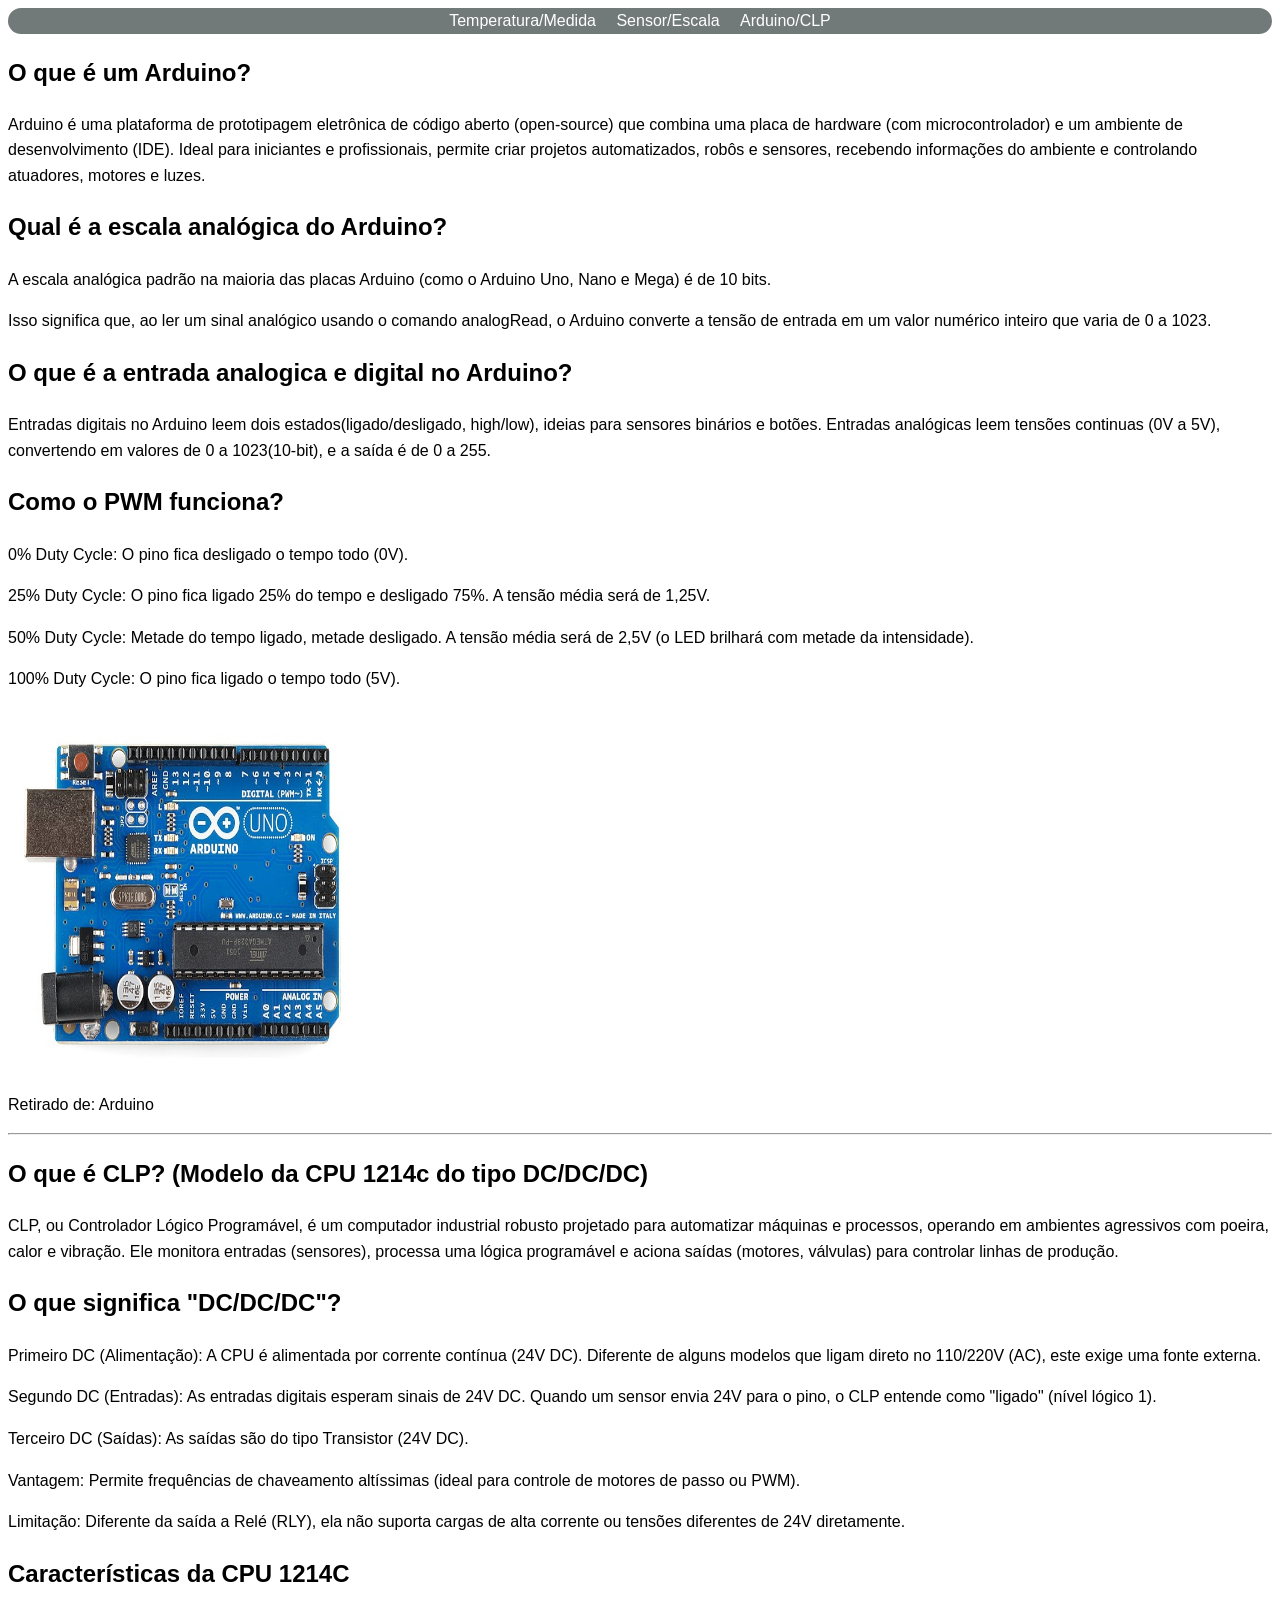
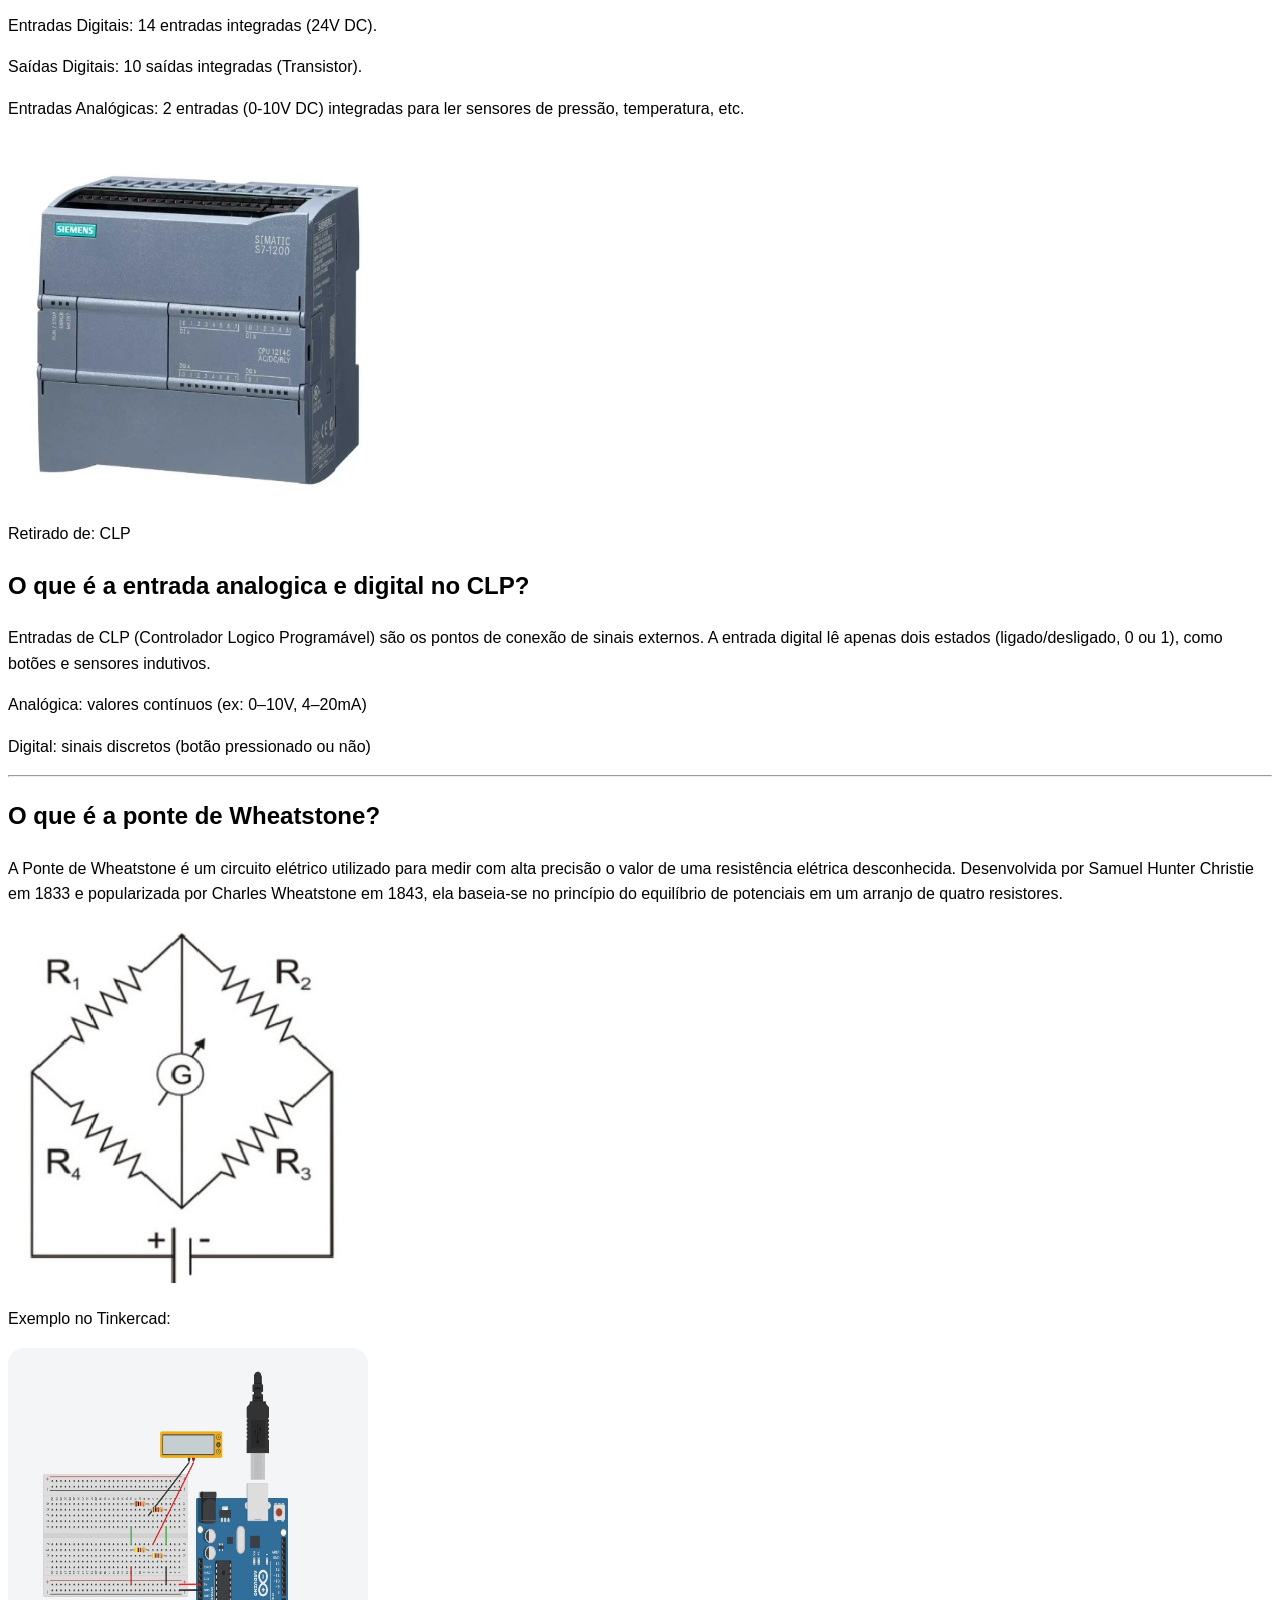
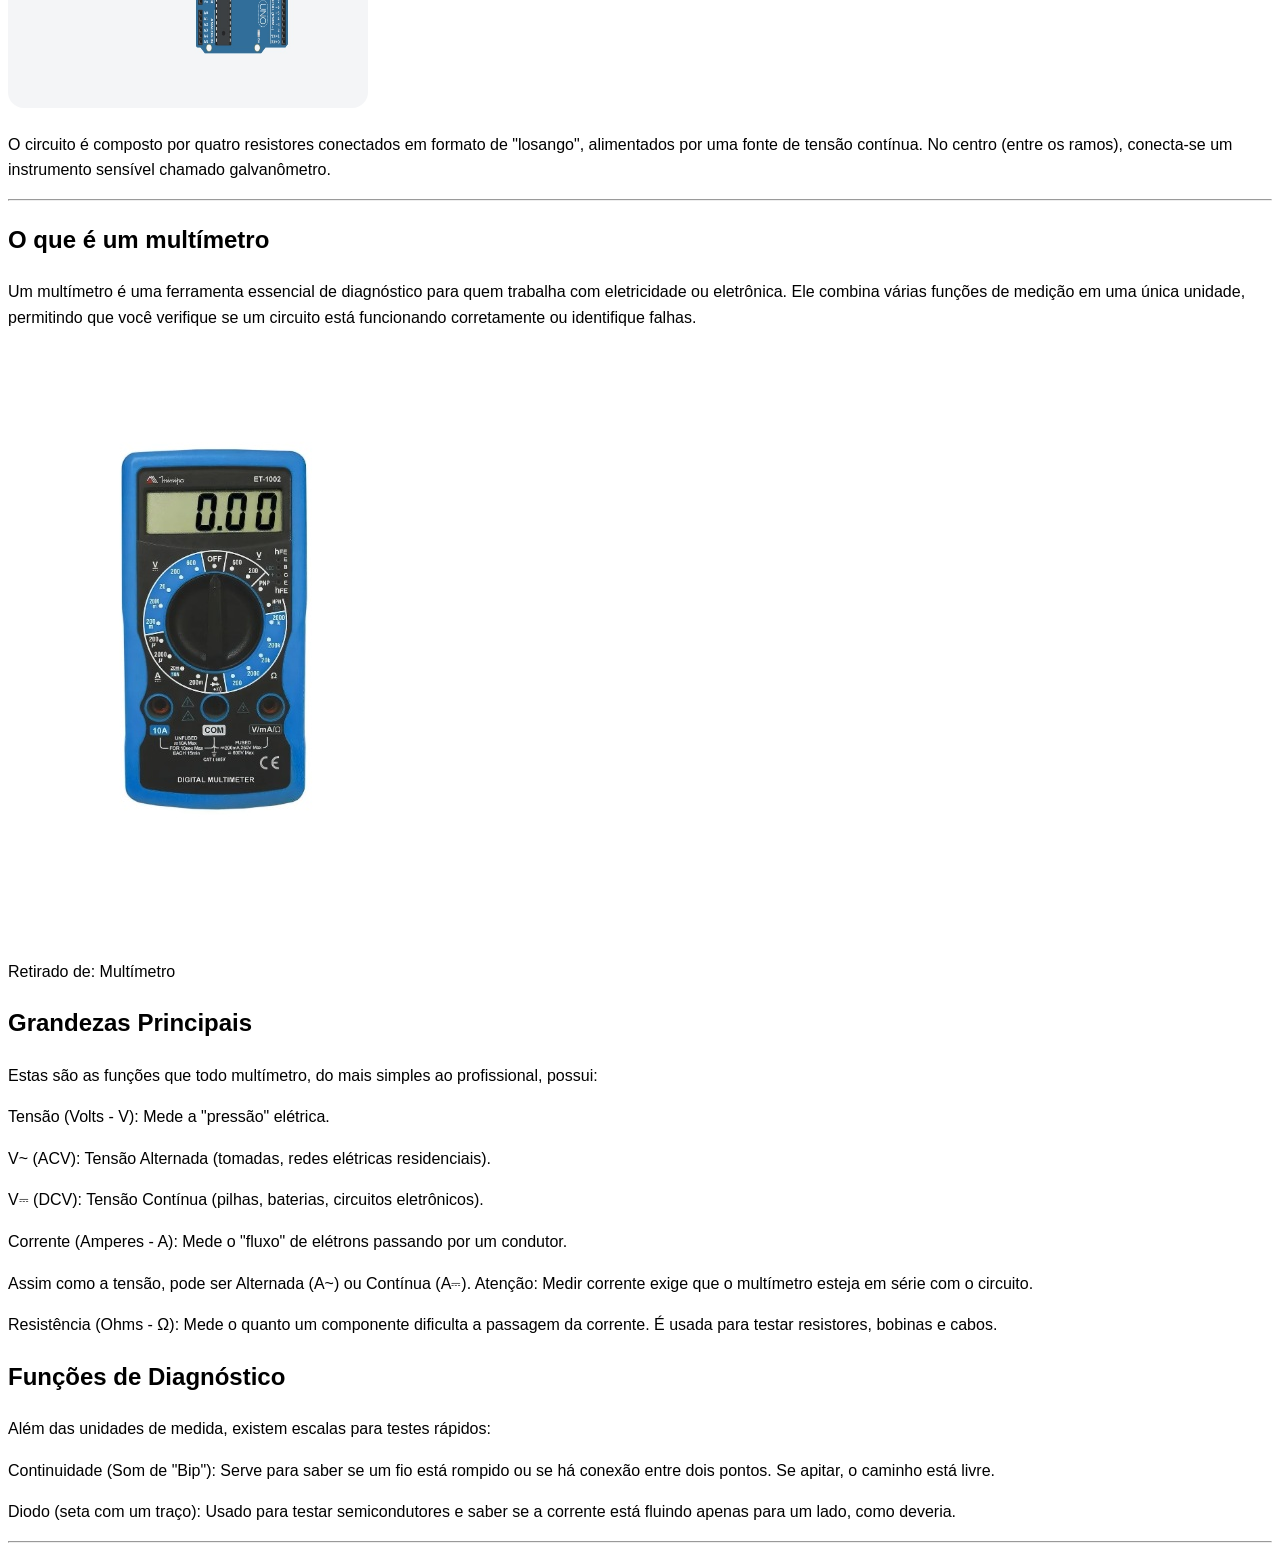
==== html/arduino.html @ 227c0f42 "primeira versao" ====
<!DOCTYPE html>
<html lang="pt-BR">
<head>
    <meta charset="UTF-8">
    <meta name="viewport" content="width=device-width, initial-scale=1.0">
    <link rel="stylesheet" href="../css/style.css">
    <title>Projeto Mundo Senai</title>
</head>
<body>
    <header>
        <nav>
            <a href="../index.html">Temperatura/Medida</a>
            <a href="./senescala.html">Sensor/Escala</a>
            <a href="./arduino.html">Arduino/CLP</a>
        </nav>
    </header>
    <main>
        <h2>O que é um Arduino?</h2>
     <p>Arduino é uma plataforma de prototipagem eletrônica de código aberto (open-source) que combina uma placa de hardware (com microcontrolador) e um ambiente de desenvolvimento (IDE). Ideal para iniciantes e profissionais, permite criar projetos automatizados, robôs e sensores, recebendo informações do ambiente e controlando atuadores, motores e luzes. 
    </p>
    <h2>Qual é a escala analógica do Arduino?
    </h2>
    <p>A escala analógica padrão na maioria das placas Arduino (como o Arduino Uno, Nano e Mega) é de 10 bits. 
    </p>
    <p>Isso significa que, ao ler um sinal analógico usando o comando analogRead, o Arduino converte a tensão de entrada em um valor numérico inteiro que varia de 0 a 1023. 
    </p>
    <h2>O que é a entrada analogica e digital no Arduino?</h2>
    <p>Entradas digitais no Arduino leem dois estados(ligado/desligado, high/low), ideias para sensores binários e botões. Entradas analógicas leem tensões continuas (0V a 5V), convertendo em valores  de 0 a 1023(10-bit), e a saída é de 0 a 255.
    </p>
    <h2>Como o PWM funciona?</h2>
    <p>0% Duty Cycle: O pino fica desligado o tempo todo (0V).</p>
    <p>25% Duty Cycle: O pino fica ligado 25% do tempo e desligado 75%. A tensão média será de 1,25V.</p>
    <p>50% Duty Cycle: Metade do tempo ligado, metade desligado. A tensão média será de 2,5V (o LED brilhará com metade da intensidade).</p>
    <p>100% Duty Cycle: O pino fica ligado o tempo todo (5V).</p>

    <div class="ard">
        <img src="../arduino.jpg" alt="">
        <p>Retirado de: <a href="https://web.toledoprudente.edu.br/vestibular">Arduino</a></p>
    </div>
    <hr>
    <h2>O que é CLP? (Modelo da CPU 1214c do tipo DC/DC/DC)</h2>
    <p>CLP, ou Controlador Lógico Programável, é um computador industrial robusto projetado para automatizar máquinas e processos, operando em ambientes agressivos com poeira, calor e vibração. Ele monitora entradas (sensores), processa uma lógica programável e aciona saídas (motores, válvulas) para controlar linhas de produção. 
    </p>
    <h2>O que significa "DC/DC/DC"?</h2>
    <p>Primeiro DC (Alimentação): A CPU é alimentada por corrente contínua (24V DC). Diferente de alguns modelos que ligam direto no 110/220V (AC), este exige uma fonte externa.</p>
    <p>Segundo DC (Entradas): As entradas digitais esperam sinais de 24V DC. Quando um sensor envia 24V para o pino, o CLP entende como "ligado" (nível lógico 1).</p>
    <p>Terceiro DC (Saídas): As saídas são do tipo Transistor (24V DC).</p>
    <p>Vantagem: Permite frequências de chaveamento altíssimas (ideal para controle de motores de passo ou PWM).</p>
    <p>Limitação: Diferente da saída a Relé (RLY), ela não suporta cargas de alta corrente ou tensões diferentes de 24V diretamente.</p>
    <h2>Características da CPU 1214C</h2>
    <p>Entradas Digitais: 14 entradas integradas (24V DC).</p>
    <p>Saídas Digitais: 10 saídas integradas (Transistor).</p>
    <p>Entradas Analógicas: 2 entradas (0-10V DC) integradas para ler sensores de pressão, temperatura, etc.</p>
    <div class="clp">
        <img src="../CLP.jpg" alt="">
        <p>Retirado de: <a href="https://www.lojaeletrica.com.br/">CLP</a></p>
    </div>
    <h2>O que é a entrada analogica e digital no CLP?
    </h2>
    <p>Entradas de CLP (Controlador Logico Programável) são os pontos de conexão de sinais externos. A entrada digital lê apenas dois estados (ligado/desligado, 0 ou 1),  como botões e sensores indutivos.
    </p>
    <p>Analógica: valores contínuos (ex: 0–10V, 4–20mA)
    </p>
    <p>Digital: sinais discretos (botão pressionado ou não)</p>
    <hr>
    <h2>O que é a ponte de Wheatstone?</h2>
    <p>A Ponte de Wheatstone é um circuito elétrico utilizado para medir com alta precisão o valor de uma resistência elétrica desconhecida. Desenvolvida por Samuel Hunter Christie em 1833 e popularizada por Charles Wheatstone em 1843, ela baseia-se no princípio do equilíbrio de potenciais em um arranjo de quatro resistores. 
    </p>
    <div class="wheatstone">
        <img src="../ponte de wheatstone.jpg" alt="">
        <p>Exemplo no Tinkercad:</p>
        <div class="galva">
            <img src="../galvanometropaint.jpg" alt="">

        </div>

    </div>
    <p>O circuito é composto por quatro resistores conectados em formato de "losango", alimentados por uma fonte de tensão contínua. No centro (entre os ramos), conecta-se um instrumento sensível chamado galvanômetro. 
    </p>
    <hr>
    <h2>O que é um multímetro 
    </h2>
    <p>Um multímetro é uma ferramenta essencial de diagnóstico para quem trabalha com eletricidade ou eletrônica. Ele combina várias funções de medição em uma única unidade, permitindo que você verifique se um circuito está funcionando corretamente ou identifique falhas.
    </p>
    <div class="multi">
        <img src="../multimetro3.jpg" alt="">
    </div>
    <p>Retirado de: <a href="https://www.minipa.com.br/">Multímetro</a></p>
    <h2>Grandezas Principais</h2>
    <p>Estas são as funções que todo multímetro, do mais simples ao profissional, possui:</p>
    <p>Tensão (Volts - V): Mede a "pressão" elétrica.</p>
    <p>V~ (ACV): Tensão Alternada (tomadas, redes elétricas residenciais).</p>
    <p>V⎓ (DCV): Tensão Contínua (pilhas, baterias, circuitos eletrônicos).</p>
    <p>Corrente (Amperes - A): Mede o "fluxo" de elétrons passando por um condutor.</p>
    <p>Assim como a tensão, pode ser Alternada (A~) ou Contínua (A⎓). Atenção: Medir corrente exige que o multímetro esteja em série com o circuito.</p>
    <p>Resistência (Ohms - Ω): Mede o quanto um componente dificulta a passagem da corrente. É usada para testar resistores, bobinas e cabos.</p>
    <h2>Funções de Diagnóstico</h2>
    <p>Além das unidades de medida, existem escalas para testes rápidos:</p>
    <p>Continuidade (Som de "Bip"): Serve para saber se um fio está rompido ou se há conexão entre dois pontos. Se apitar, o caminho está livre.</p>
    <p>Diodo (seta com um traço): Usado para testar semicondutores e saber se a corrente está fluindo apenas para um lado, como deveria.</p>
    <hr>
    
    </main>
</body>
</html>
---- css/style.css ----
body {
    font-family: 'Segoe UI', Roboto, Helvetica, Arial, sans-serif;
    line-height: 1.6;
    background-color: var(--bg-color);
    color: var(--text-color);
}
nav{
    color: rgb(78, 74, 74);
    padding: 0px 4px;
}

nav a{
    margin:8px;
}

a{
    text-decoration: none;
    color: rgb(0, 0, 0);}

    
.tabelauni img{
    height: 360px;
    width: 360px;
    border-radius: 16px;
}

.wheatstone img{
    height: 360px;
    width: 360px;
    border-radius: 16px;
}

.multi2 img{
    height: 360px;
    width: 360px;
    border-radius: 16px;
}

.ard img{
    height: 360px;
    width: 360px;
    border-radius: 16px;
}

.clp img{
    height: 360px;
    width: 360px;
    border-radius: 16px;
}

.tipok img{
    height: 360px;
    width: 360px;
    border-radius: 16px;
}
.som img{
    height: 360px;
    width: 360px;
    border-radius: 16px;
}

.rele img{
    height: 360px;
    width: 360px;
    border-radius: 16px;
}

.cor img{
    height: 360px;
    width: 360px;
    border-radius: 16px;
}

.ldr img{
    height: 360px;
    width: 360px;
    border-radius: 16px;
}

.vibraçao img{
    height: 360px;
    width: 360px;
    border-radius: 16px;
}

.ntcptc img{
    height: 360px;
    width: 360px;
    border-radius: 16px;
}

.tinkercad img{
    height: 360px;
    width: 360px;
    border-radius: 16px;
}

.videobutton{
    height: 360px;
    width: 360px;
    border-radius: 16px;
}

.foto1 img{
    height: 360px;
    width: 360px;
    border-radius: 16px;
}

.video100ms{
    height: 360px;
    width: 360px;
    border-radius: 16px;
}

.videotink3{
    height: 360px;
    width: 360px;
    border-radius: 16px;
}

nav a{
    text-decoration: none;
    color: rgb(255, 255, 255);
}

header{
    background-color: rgb(114, 121, 121);
    text-align: center;
    border-radius: 16px;
}

footer {
    text-align: center;
    padding: 2rem;
    background: var(--text-color);
    color: var(--white);
    margin-top: 50px;
}

.galva img{
    height: 360px;
    width: 360px;
    border-radius: 16px;
}

.ultra img{
    height: 360px;
    width: 360px;
    border-radius: 16px;
}
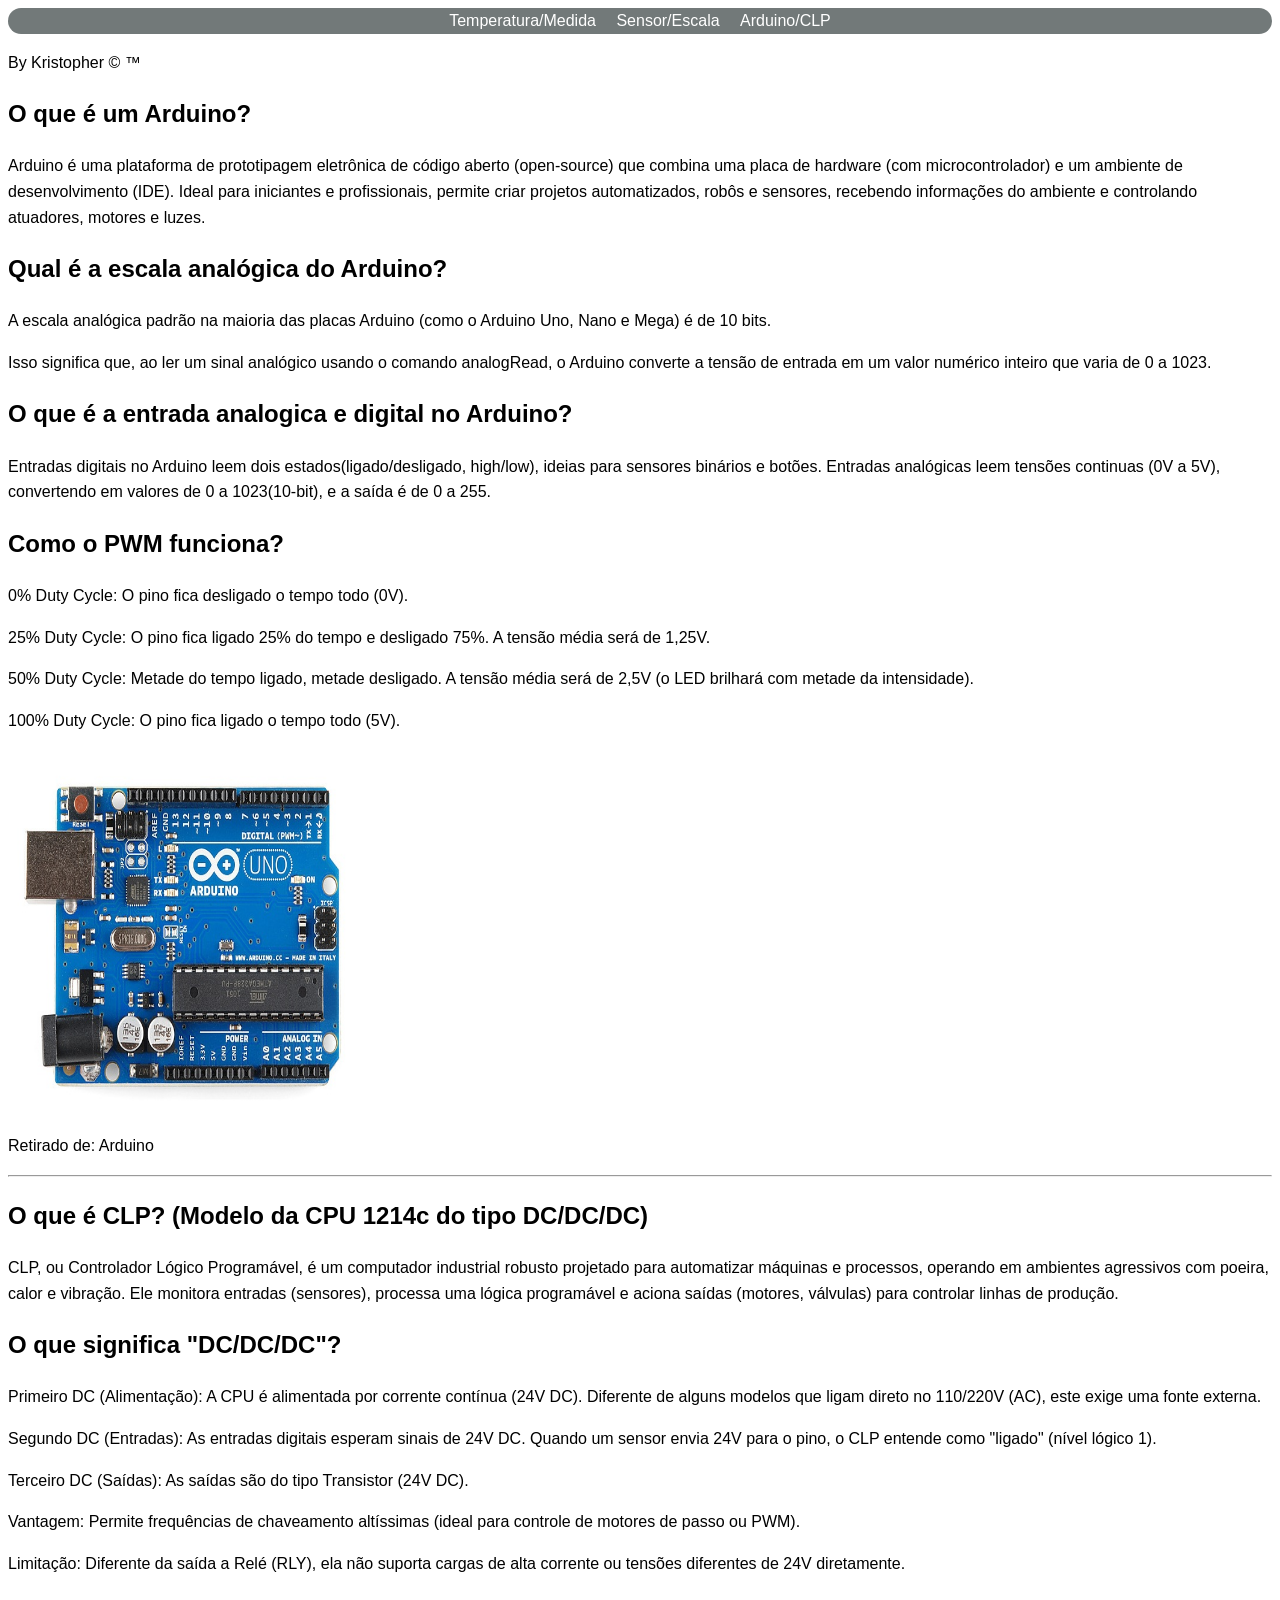
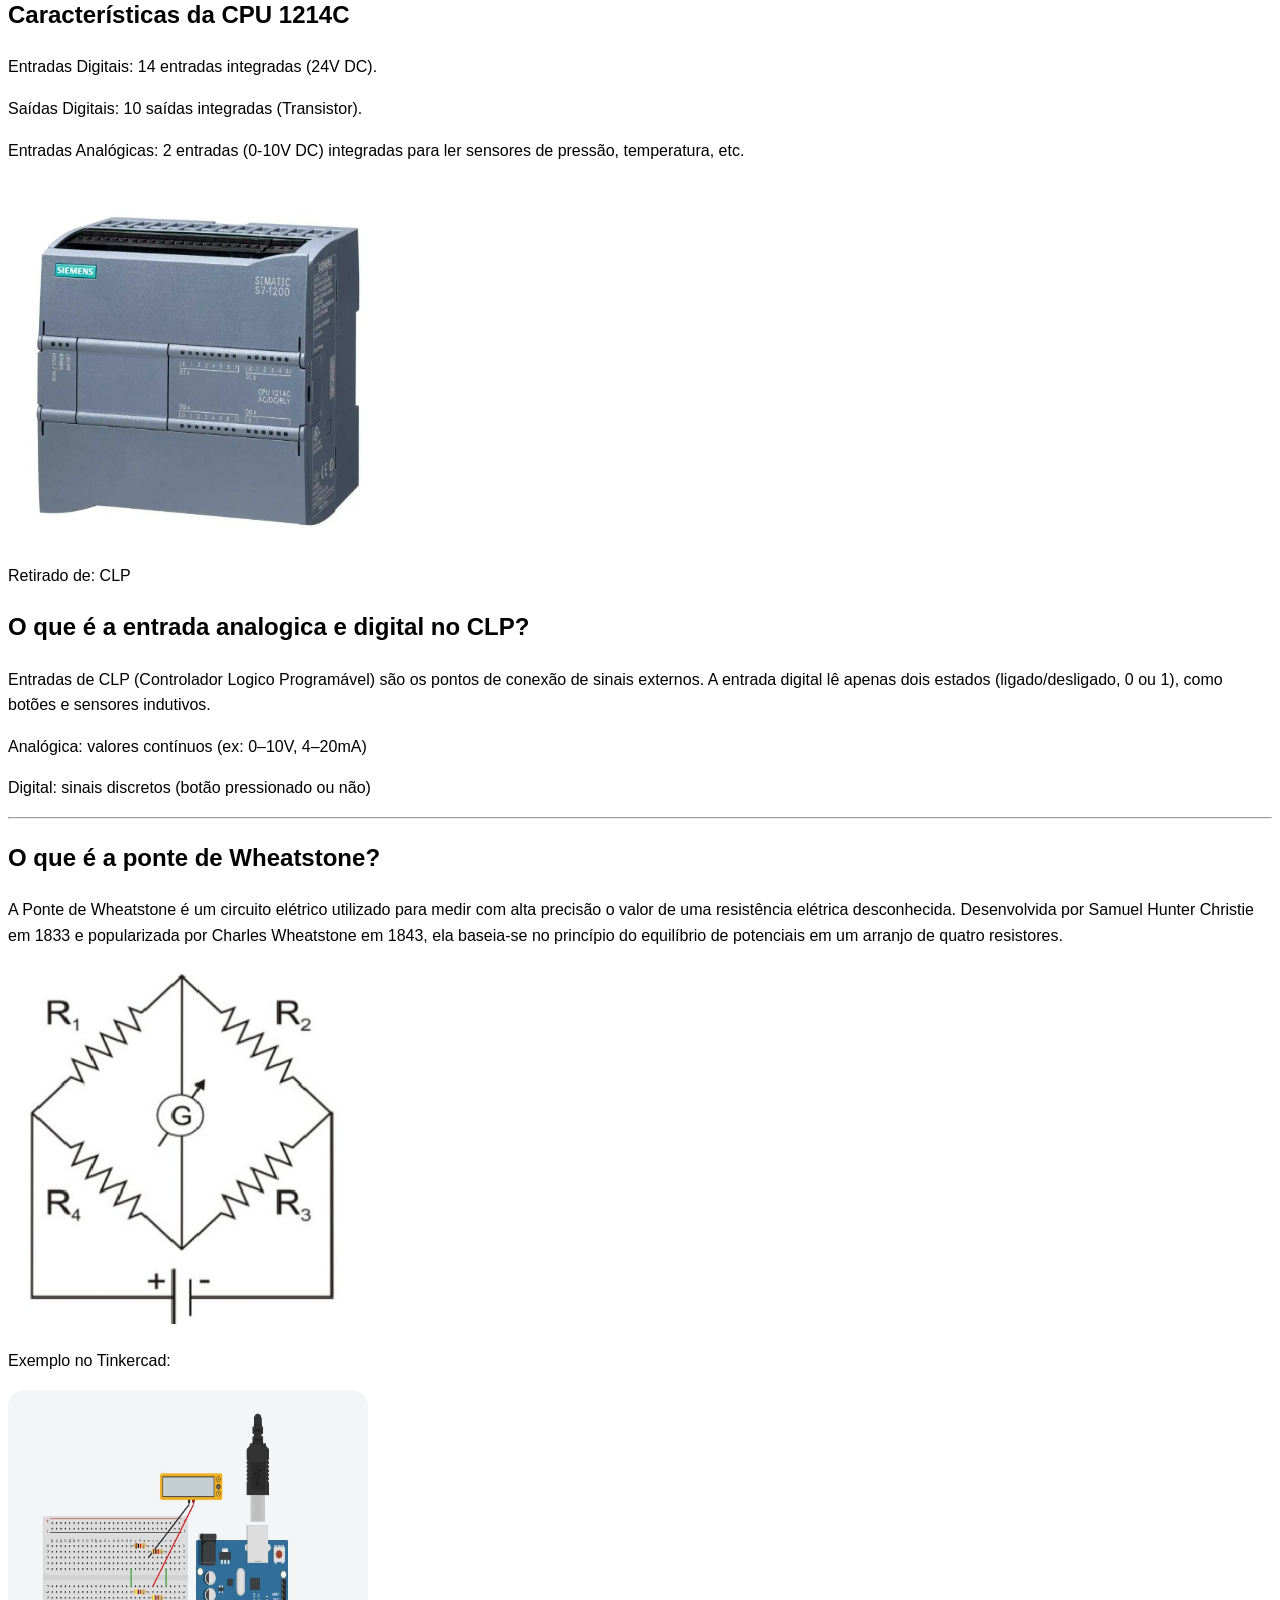
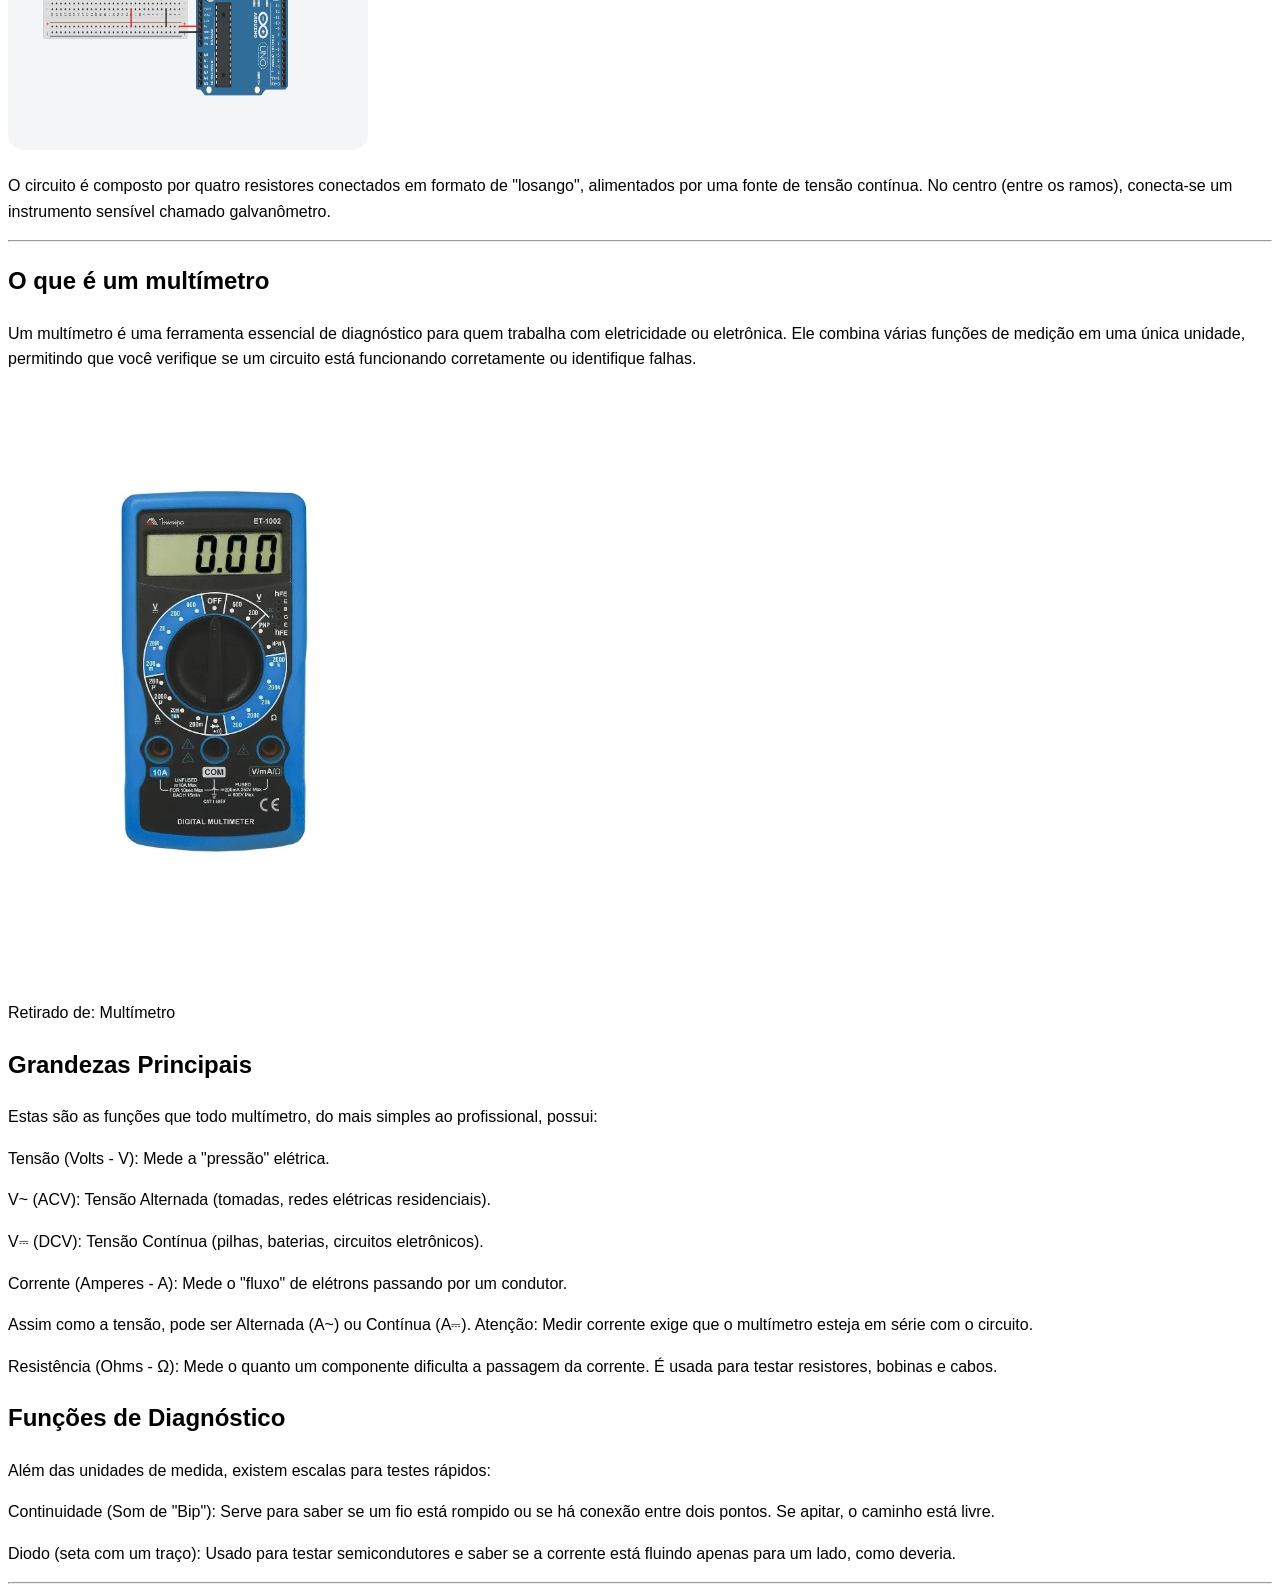
==== commit 9a6f6194: "quarta versão" ====
--- a/html/arduino.html
+++ b/html/arduino.html
@@ -15,6 +15,7 @@
         </nav>
     </header>
     <main>
+        <p>By Kristopher &copy; &trade;</p>
         <h2>O que é um Arduino?</h2>
      <p>Arduino é uma plataforma de prototipagem eletrônica de código aberto (open-source) que combina uma placa de hardware (com microcontrolador) e um ambiente de desenvolvimento (IDE). Ideal para iniciantes e profissionais, permite criar projetos automatizados, robôs e sensores, recebendo informações do ambiente e controlando atuadores, motores e luzes. 
     </p>
@@ -34,7 +35,7 @@
     <p>100% Duty Cycle: O pino fica ligado o tempo todo (5V).</p>
 
     <div class="ard">
-        <img src="../arduino.jpg" alt="">
+        <img src="../img/arduino.jpg" alt="">
         <p>Retirado de: <a href="https://web.toledoprudente.edu.br/vestibular">Arduino</a></p>
     </div>
     <hr>
@@ -52,7 +53,7 @@
     <p>Saídas Digitais: 10 saídas integradas (Transistor).</p>
     <p>Entradas Analógicas: 2 entradas (0-10V DC) integradas para ler sensores de pressão, temperatura, etc.</p>
     <div class="clp">
-        <img src="../CLP.jpg" alt="">
+        <img src="../img/CLP.jpg" alt="">
         <p>Retirado de: <a href="https://www.lojaeletrica.com.br/">CLP</a></p>
     </div>
     <h2>O que é a entrada analogica e digital no CLP?
@@ -67,10 +68,10 @@
     <p>A Ponte de Wheatstone é um circuito elétrico utilizado para medir com alta precisão o valor de uma resistência elétrica desconhecida. Desenvolvida por Samuel Hunter Christie em 1833 e popularizada por Charles Wheatstone em 1843, ela baseia-se no princípio do equilíbrio de potenciais em um arranjo de quatro resistores. 
     </p>
     <div class="wheatstone">
-        <img src="../ponte de wheatstone.jpg" alt="">
+        <img src="../img/ponte de wheatstone.jpg" alt="">
         <p>Exemplo no Tinkercad:</p>
         <div class="galva">
-            <img src="../galvanometropaint.jpg" alt="">
+            <img src="../img/galvanometropaint.jpg" alt="">
 
         </div>
 
@@ -83,7 +84,7 @@
     <p>Um multímetro é uma ferramenta essencial de diagnóstico para quem trabalha com eletricidade ou eletrônica. Ele combina várias funções de medição em uma única unidade, permitindo que você verifique se um circuito está funcionando corretamente ou identifique falhas.
     </p>
     <div class="multi">
-        <img src="../multimetro3.jpg" alt="">
+        <img src="../img/multimetro3.jpg" alt="">
     </div>
     <p>Retirado de: <a href="https://www.minipa.com.br/">Multímetro</a></p>
     <h2>Grandezas Principais</h2>
@@ -98,8 +99,7 @@
     <p>Além das unidades de medida, existem escalas para testes rápidos:</p>
     <p>Continuidade (Som de "Bip"): Serve para saber se um fio está rompido ou se há conexão entre dois pontos. Se apitar, o caminho está livre.</p>
     <p>Diodo (seta com um traço): Usado para testar semicondutores e saber se a corrente está fluindo apenas para um lado, como deveria.</p>
-    <hr>
-    
+    <hr>    
     </main>
 </body>
 </html>
--- a/css/style.css
+++ b/css/style.css
@@ -1,8 +1,8 @@
 body {
     font-family: 'Segoe UI', Roboto, Helvetica, Arial, sans-serif;
     line-height: 1.6;
-    background-color: var(--bg-color);
-    color: var(--text-color);
+    background-color: white;
+    color: black;
 }
 nav{
     color: rgb(78, 74, 74);
@@ -133,8 +133,8 @@
 footer {
     text-align: center;
     padding: 2rem;
-    background: var(--text-color);
-    color: var(--white);
+    background: black;
+    color: white;
     margin-top: 50px;
 }
 
@@ -148,4 +148,10 @@
     height: 360px;
     width: 360px;
     border-radius: 16px;
+}
+
+.tipok1 img{
+    height: 360px;
+    width: 360px;
+    border-radius: 16px;
 }
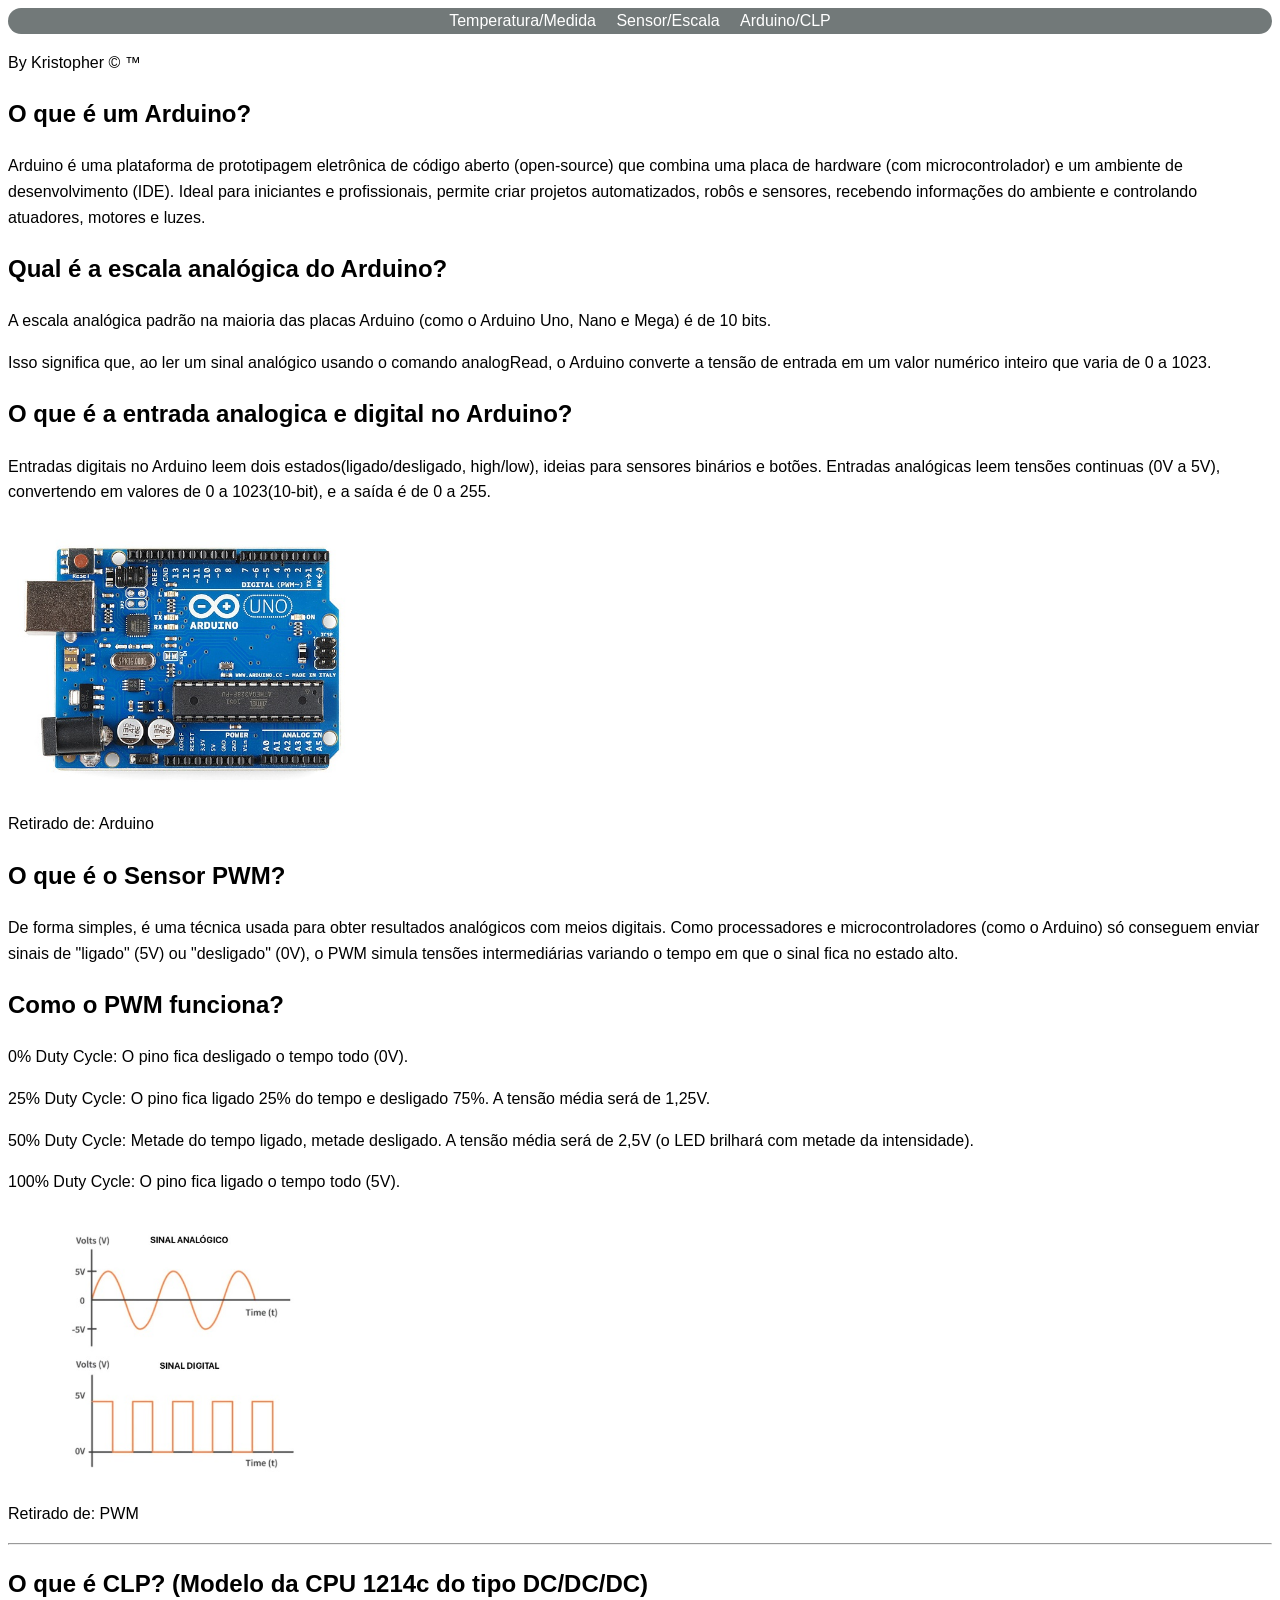
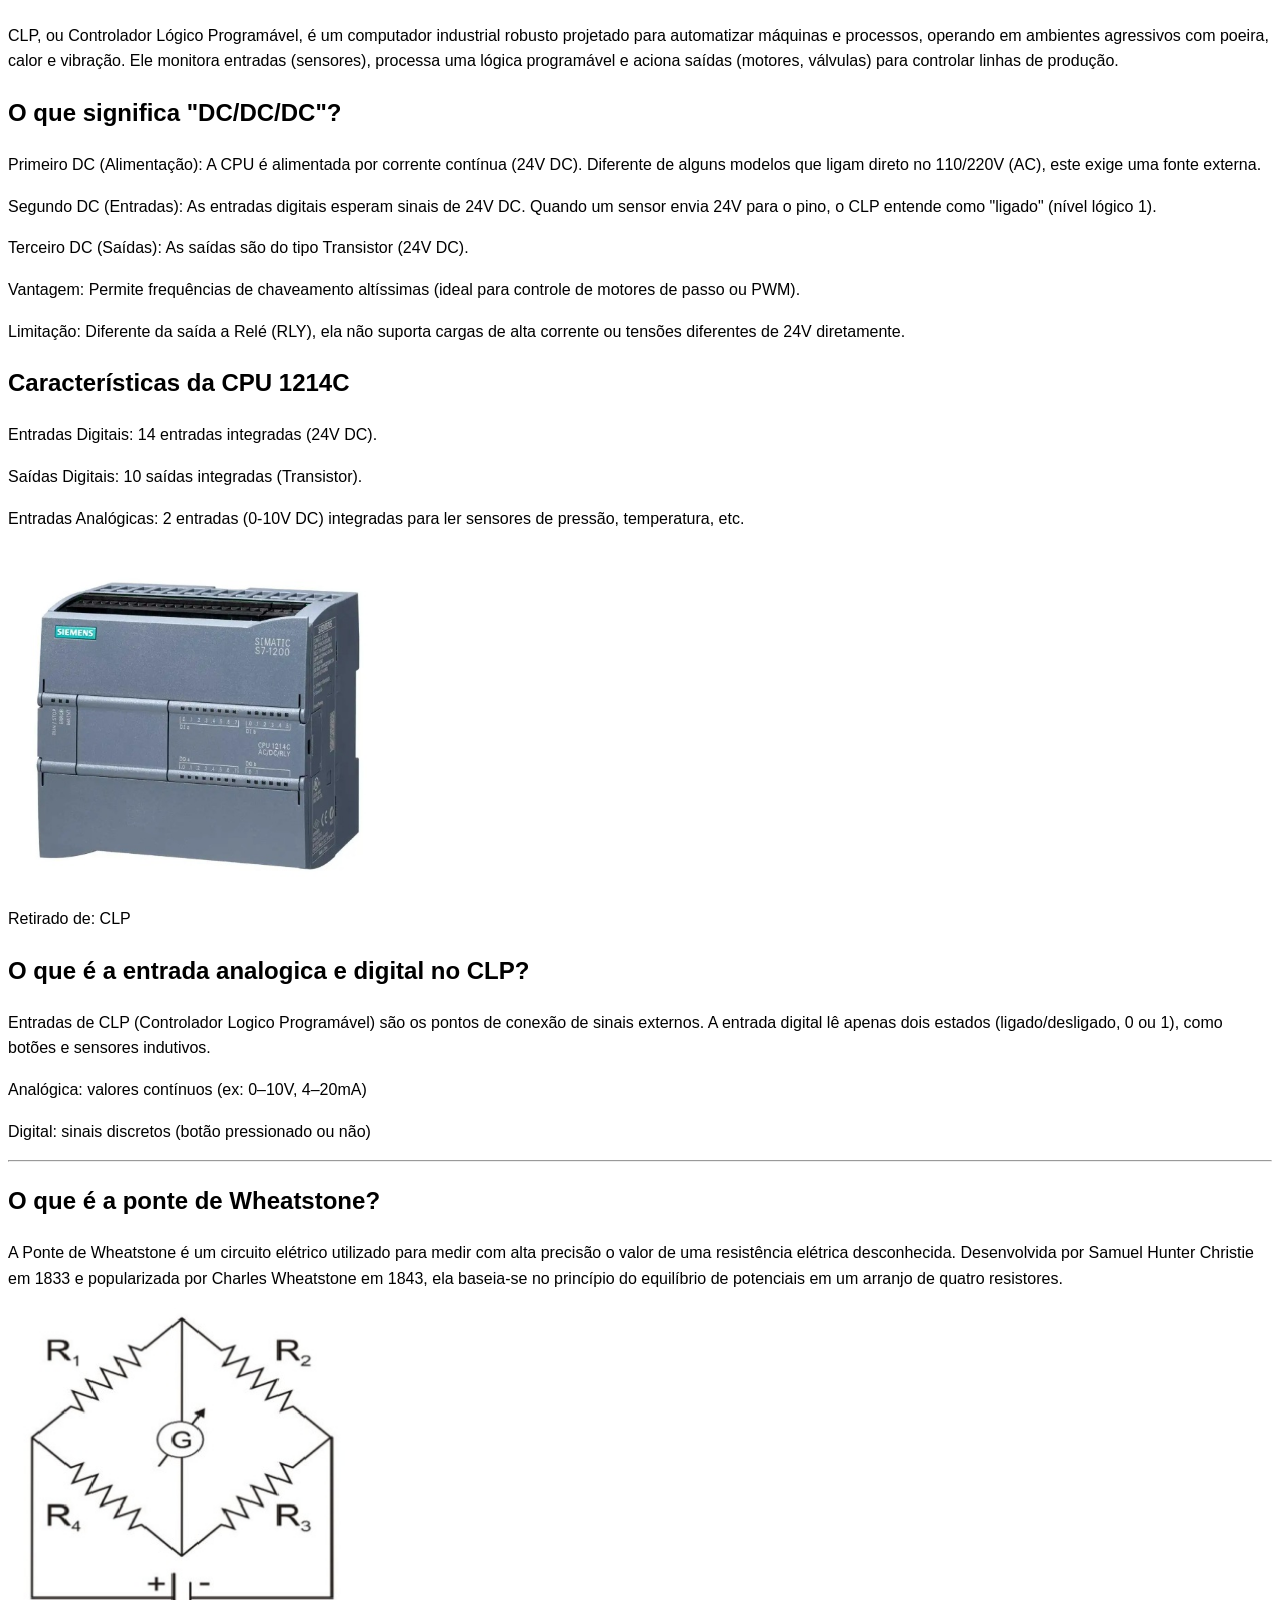
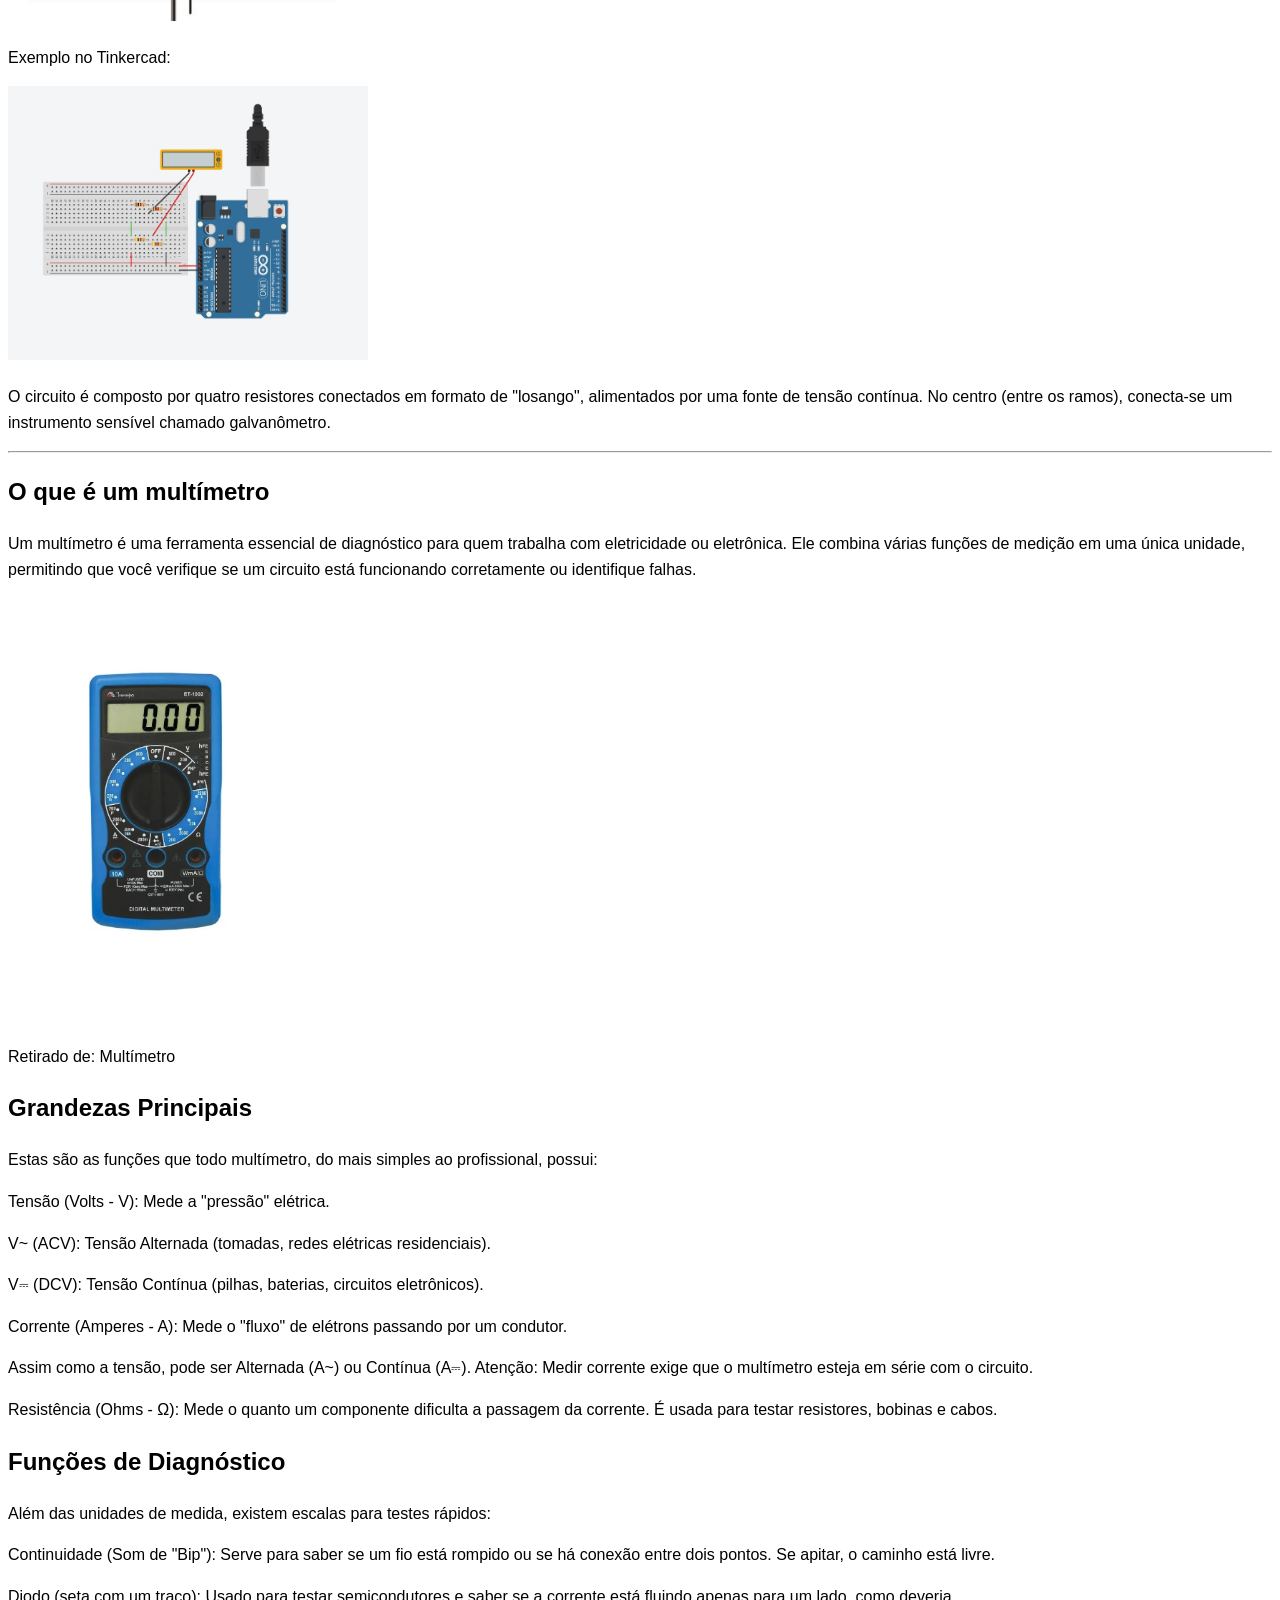
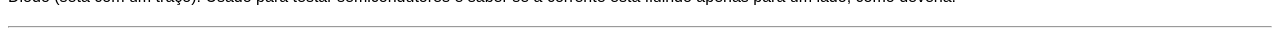
==== commit deb0563c: "sexta versao" ====
--- a/html/arduino.html
+++ b/html/arduino.html
@@ -28,16 +28,23 @@
     <h2>O que é a entrada analogica e digital no Arduino?</h2>
     <p>Entradas digitais no Arduino leem dois estados(ligado/desligado, high/low), ideias para sensores binários e botões. Entradas analógicas leem tensões continuas (0V a 5V), convertendo em valores  de 0 a 1023(10-bit), e a saída é de 0 a 255.
     </p>
+    <div class="ard">
+        <img src="../img/arduino.jpg" alt="">
+        <p>Retirado de: <a href="https://web.toledoprudente.edu.br/vestibular">Arduino</a></p>
+    </div>
+    <h2>O que é o Sensor PWM?</h2>
+    <P>De forma simples, é uma técnica usada para obter resultados analógicos com meios digitais. Como processadores e microcontroladores (como o Arduino) só conseguem enviar sinais de "ligado" (5V) ou "desligado" (0V), o PWM simula tensões intermediárias variando o tempo em que o sinal fica no estado alto.</P>
     <h2>Como o PWM funciona?</h2>
     <p>0% Duty Cycle: O pino fica desligado o tempo todo (0V).</p>
     <p>25% Duty Cycle: O pino fica ligado 25% do tempo e desligado 75%. A tensão média será de 1,25V.</p>
     <p>50% Duty Cycle: Metade do tempo ligado, metade desligado. A tensão média será de 2,5V (o LED brilhará com metade da intensidade).</p>
     <p>100% Duty Cycle: O pino fica ligado o tempo todo (5V).</p>
+    <div class="PWM">
+        <img src="../img/sensor pwm.jpg" alt="">
+    </div>
+    <p>Retirado de: <a href="https://clubedomaker.com/o-que-e-pwm-pulse-width-modulation">PWM</a></p>
 
-    <div class="ard">
-        <img src="../img/arduino.jpg" alt="">
-        <p>Retirado de: <a href="https://web.toledoprudente.edu.br/vestibular">Arduino</a></p>
-    </div>
+    
     <hr>
     <h2>O que é CLP? (Modelo da CPU 1214c do tipo DC/DC/DC)</h2>
     <p>CLP, ou Controlador Lógico Programável, é um computador industrial robusto projetado para automatizar máquinas e processos, operando em ambientes agressivos com poeira, calor e vibração. Ele monitora entradas (sensores), processa uma lógica programável e aciona saídas (motores, válvulas) para controlar linhas de produção. 
--- a/css/style.css
+++ b/css/style.css
@@ -16,108 +16,6 @@
 a{
     text-decoration: none;
     color: rgb(0, 0, 0);}
-
-    
-.tabelauni img{
-    height: 360px;
-    width: 360px;
-    border-radius: 16px;
-}
-
-.wheatstone img{
-    height: 360px;
-    width: 360px;
-    border-radius: 16px;
-}
-
-.multi2 img{
-    height: 360px;
-    width: 360px;
-    border-radius: 16px;
-}
-
-.ard img{
-    height: 360px;
-    width: 360px;
-    border-radius: 16px;
-}
-
-.clp img{
-    height: 360px;
-    width: 360px;
-    border-radius: 16px;
-}
-
-.tipok img{
-    height: 360px;
-    width: 360px;
-    border-radius: 16px;
-}
-.som img{
-    height: 360px;
-    width: 360px;
-    border-radius: 16px;
-}
-
-.rele img{
-    height: 360px;
-    width: 360px;
-    border-radius: 16px;
-}
-
-.cor img{
-    height: 360px;
-    width: 360px;
-    border-radius: 16px;
-}
-
-.ldr img{
-    height: 360px;
-    width: 360px;
-    border-radius: 16px;
-}
-
-.vibraçao img{
-    height: 360px;
-    width: 360px;
-    border-radius: 16px;
-}
-
-.ntcptc img{
-    height: 360px;
-    width: 360px;
-    border-radius: 16px;
-}
-
-.tinkercad img{
-    height: 360px;
-    width: 360px;
-    border-radius: 16px;
-}
-
-.videobutton{
-    height: 360px;
-    width: 360px;
-    border-radius: 16px;
-}
-
-.foto1 img{
-    height: 360px;
-    width: 360px;
-    border-radius: 16px;
-}
-
-.video100ms{
-    height: 360px;
-    width: 360px;
-    border-radius: 16px;
-}
-
-.videotink3{
-    height: 360px;
-    width: 360px;
-    border-radius: 16px;
-}
 
 nav a{
     text-decoration: none;
@@ -138,20 +36,11 @@
     margin-top: 50px;
 }
 
-.galva img{
-    height: 360px;
-    width: 360px;
-    border-radius: 16px;
+video{
+    width:360px ;
+    height: auto;
 }
-
-.ultra img{
-    height: 360px;
-    width: 360px;
-    border-radius: 16px;
-}
-
-.tipok1 img{
-    height: 360px;
-    width: 360px;
-    border-radius: 16px;
+img{
+    width:360px ;
+    height: auto;
 }
